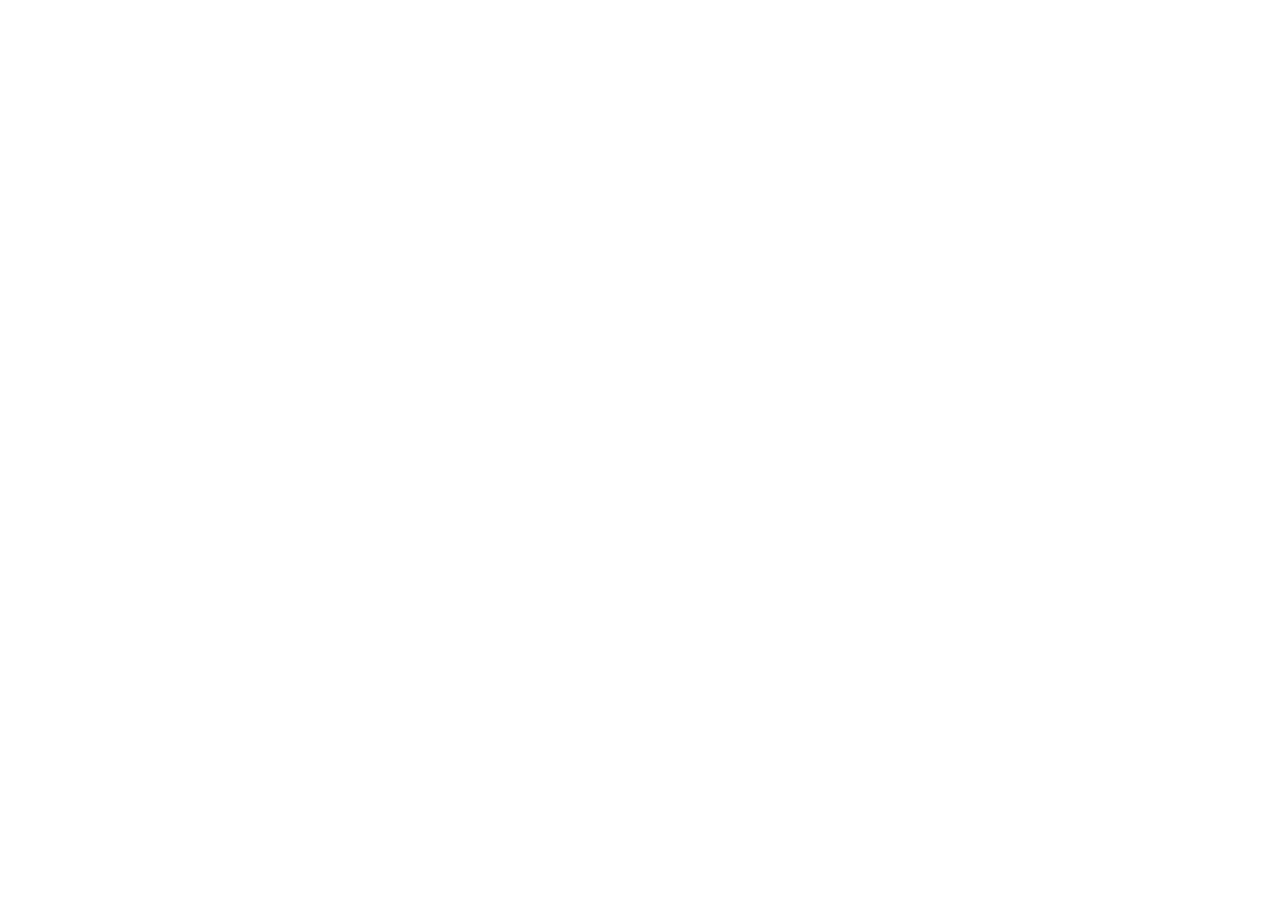
==== pages/curiosidades.html @ 5882b09d "Feat: Adicionando a atividade" ====
<!DOCTYPE html>
<html>
    <head>
        <meta charset="UTF-8" />
        <title>AULA DE LINK</title>
        <link rel="stylesheet" href="css/style.css" />
    </head>
    <body>
        <header>

        </header>
        <main>

        </main>
        <footer>

        </footer>
    </body>

</html>
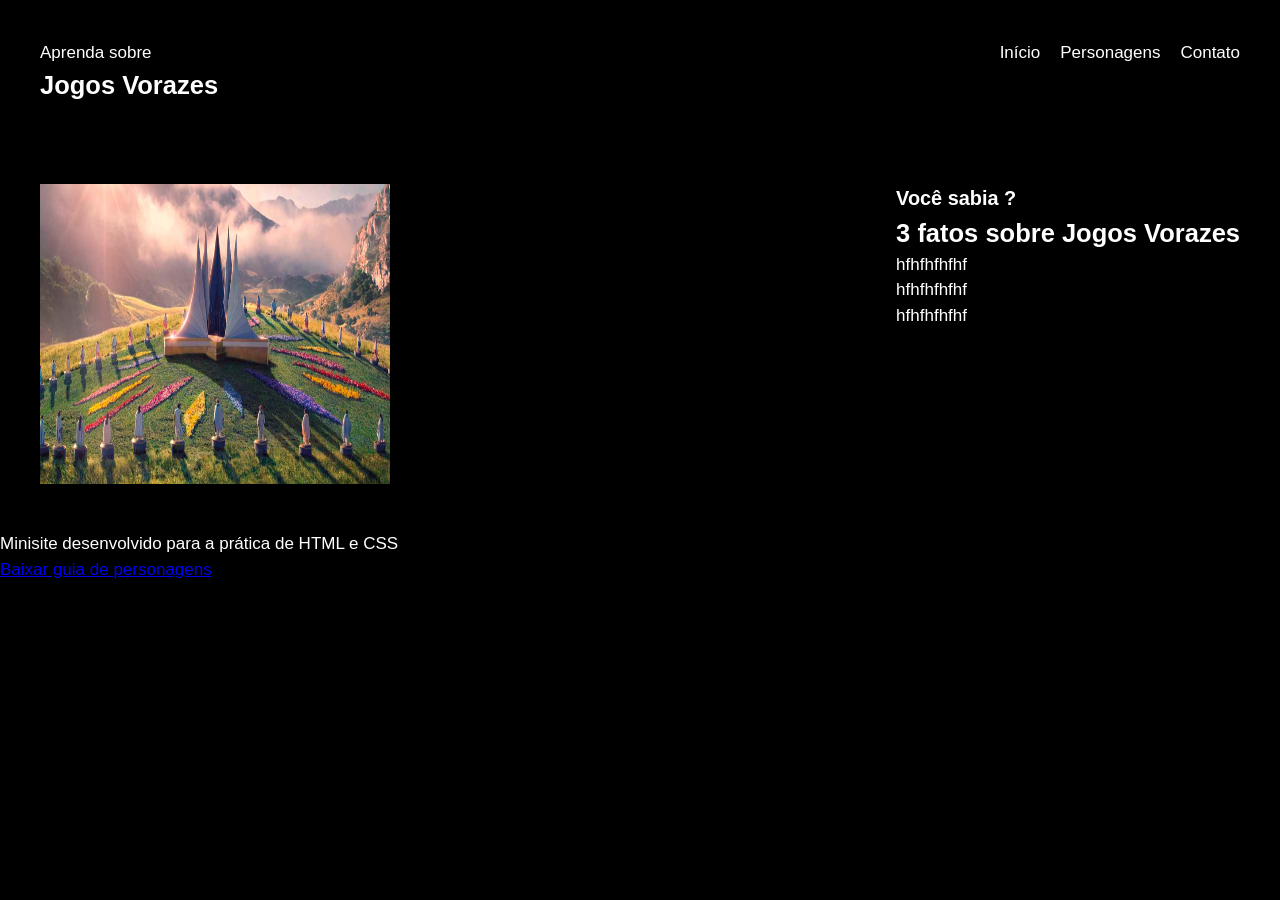
==== commit 34dd9de7: "Feat: Adicionando a tela inicial e parte da curiosidade" ====
--- a/pages/curiosidades.html
+++ b/pages/curiosidades.html
@@ -3,16 +3,44 @@
     <head>
         <meta charset="UTF-8" />
         <title>AULA DE LINK</title>
-        <link rel="stylesheet" href="css/style.css" />
+        <link rel="stylesheet" href="../css/curiosidade.css" />
     </head>
     <body>
         <header>
-
+            <section id="Aprenda">
+            <span class="textinho">Aprenda sobre</span>
+            <h1 id="titulo"><strong>Jogos Vorazes</strong></h1>
+        </section>
+        <section id="itens">
+            <span class="item">Início</span>
+            <span class="item">Personagens</span>
+            <span class="item">Contato</span>
+        </section>
         </header>
         <main>
+            <section id="curiosidades">
+                <article>
+                <img id="tordo" src="../assets/img/amanhecer.png"  alt="Imagem de amanhecer na colheita" />
+                </article>
 
+                <section id="VS">
+                    <article>
+                    <h3> Você sabia ? </h3>
+                     <h2> 3 fatos sobre Jogos Vorazes</h2>
+
+                    <article class="fatos">
+                    <p>hfhfhfhfhf</p>
+                    <article class="fatos">
+                    <p>hfhfhfhfhf</p>
+                    <article class="fatos">
+                    <p>hfhfhfhfhf</p>
+                 </article>
+                 </section>
+            </section>
         </main>
-        <footer>
+        <footer id="rodape">
+            <p>Minisite desenvolvido para a prática de HTML e CSS</p>
+            <a href="assets/img/image1.png" download> Baixar guia de personagens</a>
 
         </footer>
     </body>
--- a/css/curiosidade.css
+++ b/css/curiosidade.css
@@ -0,0 +1,43 @@
+* {
+    margin: 0;
+    padding: 0;
+    box-sizing: border-box;
+}
+body{
+    color: white;
+    background-color: black;
+    font-family:'Segoe UI', Tahoma, Geneva, Verdana, sans-serif;
+    line-height: 1.5;
+    font-size: 17px;
+    text-decoration: none;
+}
+header {
+    display: flex;
+    justify-content: space-between;
+    padding: 40px;
+
+}
+#itens {
+    display: flex;
+    gap: 20px;
+}
+#curiosidades{
+    padding: 20px;
+    margin: 20px;
+    display: flex;
+    justify-content: space-between;
+}
+#curiosidades img{
+    height: 300px;
+    width: 350px;;
+
+}
+#Vs{
+    display: flex;
+  flex-direction: row;
+  gap:10px
+}
+#VS{
+    display: flex;
+    flex-direction:row;
+}
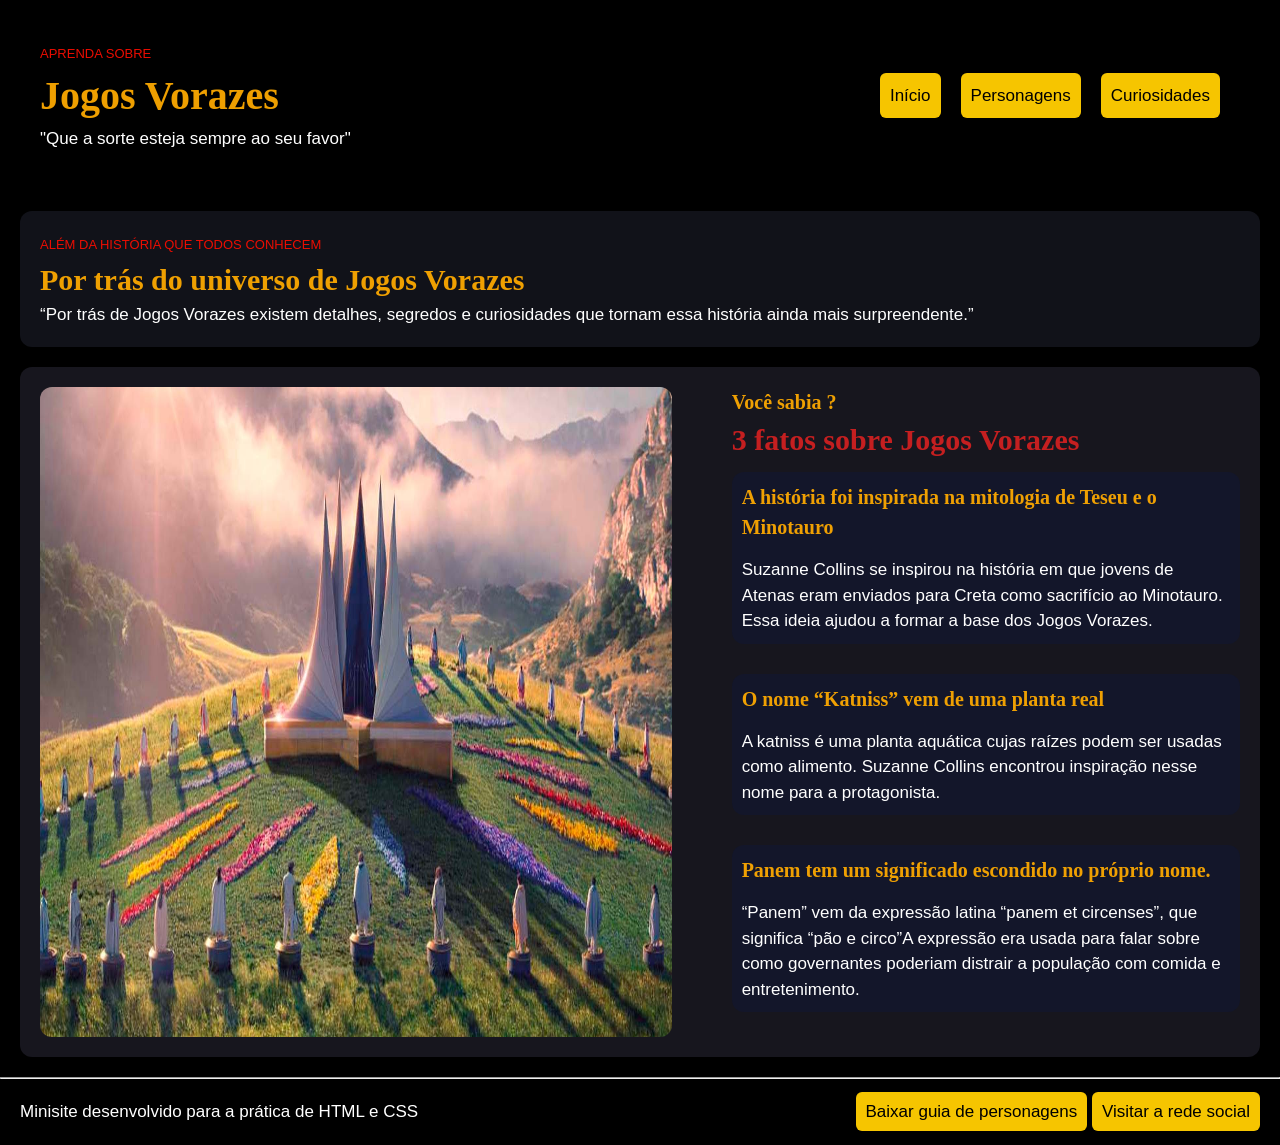
==== commit fce7baa9: "Feat: Adicionando as outras páginas" ====
--- a/pages/curiosidades.html
+++ b/pages/curiosidades.html
@@ -7,42 +7,60 @@
     </head>
     <body>
         <header>
-            <section id="Aprenda">
+        <section id="Aprenda">
             <span class="textinho">Aprenda sobre</span>
             <h1 id="titulo"><strong>Jogos Vorazes</strong></h1>
+            <p>"Que a sorte esteja sempre ao seu favor"</p>
         </section>
-        <section id="itens">
-            <span class="item">Início</span>
-            <span class="item">Personagens</span>
-            <span class="item">Contato</span>
+        <section id="item">
+            <a class= "itens" href="../index.html">Início</a>
+            <a class= "itens" href="personagens.html"> Personagens</a>
+            <a class= "itens" href="curiosidades.html"> Curiosidades</a>
         </section>
         </header>
         <main>
+            <section id="Alem">
+              <article>
+                <span class="textinho">Além da história que todos conhecem</span>
+                <h2> Por trás do universo de Jogos Vorazes</h2>
+                <p>“Por trás de Jogos Vorazes existem detalhes, segredos e curiosidades que tornam essa história ainda mais surpreendente.”</p>
+             </article>
+            </section>
             <section id="curiosidades">
                 <article>
                 <img id="tordo" src="../assets/img/amanhecer.png"  alt="Imagem de amanhecer na colheita" />
                 </article>
-
                 <section id="VS">
                     <article>
-                    <h3> Você sabia ? </h3>
-                     <h2> 3 fatos sobre Jogos Vorazes</h2>
-
+                        <h3> Você sabia ? </h3>
+                        <h2> 3 fatos sobre Jogos Vorazes</h2>
+                    </article>
                     <article class="fatos">
-                    <p>hfhfhfhfhf</p>
+                        <h3 class="contexto"> A história foi inspirada na mitologia de Teseu e o Minotauro</h3>
+                        <p>Suzanne Collins se inspirou na história em que jovens de Atenas eram enviados para Creta como sacrifício ao Minotauro. Essa ideia ajudou a formar a base dos Jogos Vorazes.</p>
+                    </article>
                     <article class="fatos">
-                    <p>hfhfhfhfhf</p>
+                        <h3 class="contexto">O nome “Katniss” vem de uma planta real</h3>
+                        <p>A katniss é uma planta aquática cujas raízes podem ser usadas como alimento. Suzanne Collins encontrou inspiração nesse nome para a protagonista.</p>
+                    </article>
                     <article class="fatos">
-                    <p>hfhfhfhfhf</p>
-                 </article>
-                 </section>
+                         <h3 class="contexto">Panem tem um significado escondido no próprio nome.</h3>
+                         <p>“Panem” vem da expressão latina “panem et circenses”, que significa “pão e circo”A expressão era usada para falar sobre como governantes poderiam distrair a população com comida e entretenimento.</p>
+                    </article>
+                </section>
             </section>
         </main>
-        <footer id="rodape">
-            <p>Minisite desenvolvido para a prática de HTML e CSS</p>
-            <a href="assets/img/image1.png" download> Baixar guia de personagens</a>
-
-        </footer>
+        <hr>
+       <footer id="rodape">
+                <p>Minisite desenvolvido para a prática de HTML e CSS</p>
+                <article id="Guias">
+                <a href="../assets/img/image1.png" download> Baixar guia de personagens</a>
+                <a href="https://www.instagram.com/jogosvorazes.oficial/"
+                target="_blank"
+                rel="noreferrer">
+                Visitar a rede social</a>
+                </article>
+            </footer>
     </body>
 
 </html>
--- a/css/curiosidade.css
+++ b/css/curiosidade.css
@@ -11,33 +11,118 @@
     font-size: 17px;
     text-decoration: none;
 }
+h1{
+    font-size: 40px;
+    font-weight: 700;
+    color: #ffaa00ee;
+    font-family:'Times New Roman', Times, sans-serif;
+}
+
 header {
     display: flex;
     justify-content: space-between;
     padding: 40px;
+    align-items: center;
+    flex-wrap: wrap;
+}
 
-}
-#itens {
+
+#item {
     display: flex;
     gap: 20px;
+    padding: 20px;
 }
+
+
+#Alem {
+    padding: 20px;
+    margin: 20px;
+    background-color: rgb(17, 18, 25);
+    border-radius: 12px;
+}
+#Alem h2{
+    font-size: 30px;
+    font-weight: 700;
+    color: #ffaa00ee;
+    font-family:'Times New Roman', Times, sans-serif;
+}
+
 #curiosidades{
     padding: 20px;
     margin: 20px;
+    background-color: rgb(23, 22, 30);
+    display: flex;
+    justify-content: space-between;
+    border-radius: 12px;
+    gap: 5%;
+}
+#curiosidades img{
+    height: 100%;
+    width:100%;
+    border-radius: 12px;
+
+}
+#VS{
+    gap:10px;
+    margin-bottom: 5px;
+    display: flex;
+    flex-direction: column;
+    flex-wrap: wrap;
+    gap: 10px;
+    
+}
+
+#VS h3{
+     font-size: 20px;
+    font-weight: 700;
+    color:#ffaa00ee;
+    font-family:'Times New Roman', Times, sans-serif;
+}
+#VS h2{
+   font-size: 30px;
+    font-weight: 700;
+    font-family:'Times New Roman', Times, sans-serif;
+    color :rgba(226, 33, 33, 0.859);
+}
+.fatos{
+    background-color:rgb(19, 22, 42);
+    border-radius: 12px;
+    width: 100%; 
+    height: auto;
+    margin-bottom:20px;
+
+}
+.contexto{
+  margin: 5px;
+  padding: 5px;
+}
+.fatos p{
+    padding: 5px; 
+    margin: 5px;
+}
+
+
+#rodape {
+    padding: 20px;
     display: flex;
     justify-content: space-between;
 }
-#curiosidades img{
-    height: 300px;
-    width: 350px;;
 
+.textinho{
+    color: #fb0d00ee;
+    font-size: 13px;
+    text-transform: uppercase;
 }
-#Vs{
-    display: flex;
-  flex-direction: row;
-  gap:10px
+a {
+  color: #000000;
+  background-color:#f6c500;
+  padding: 10px;
+  text-decoration: none;
+  border-radius: 6px;
 }
-#VS{
-    display: flex;
-    flex-direction:row;
-}+a:hover {
+  color: #ffffff;
+  background-color: #d81d1d;
+}
+
+
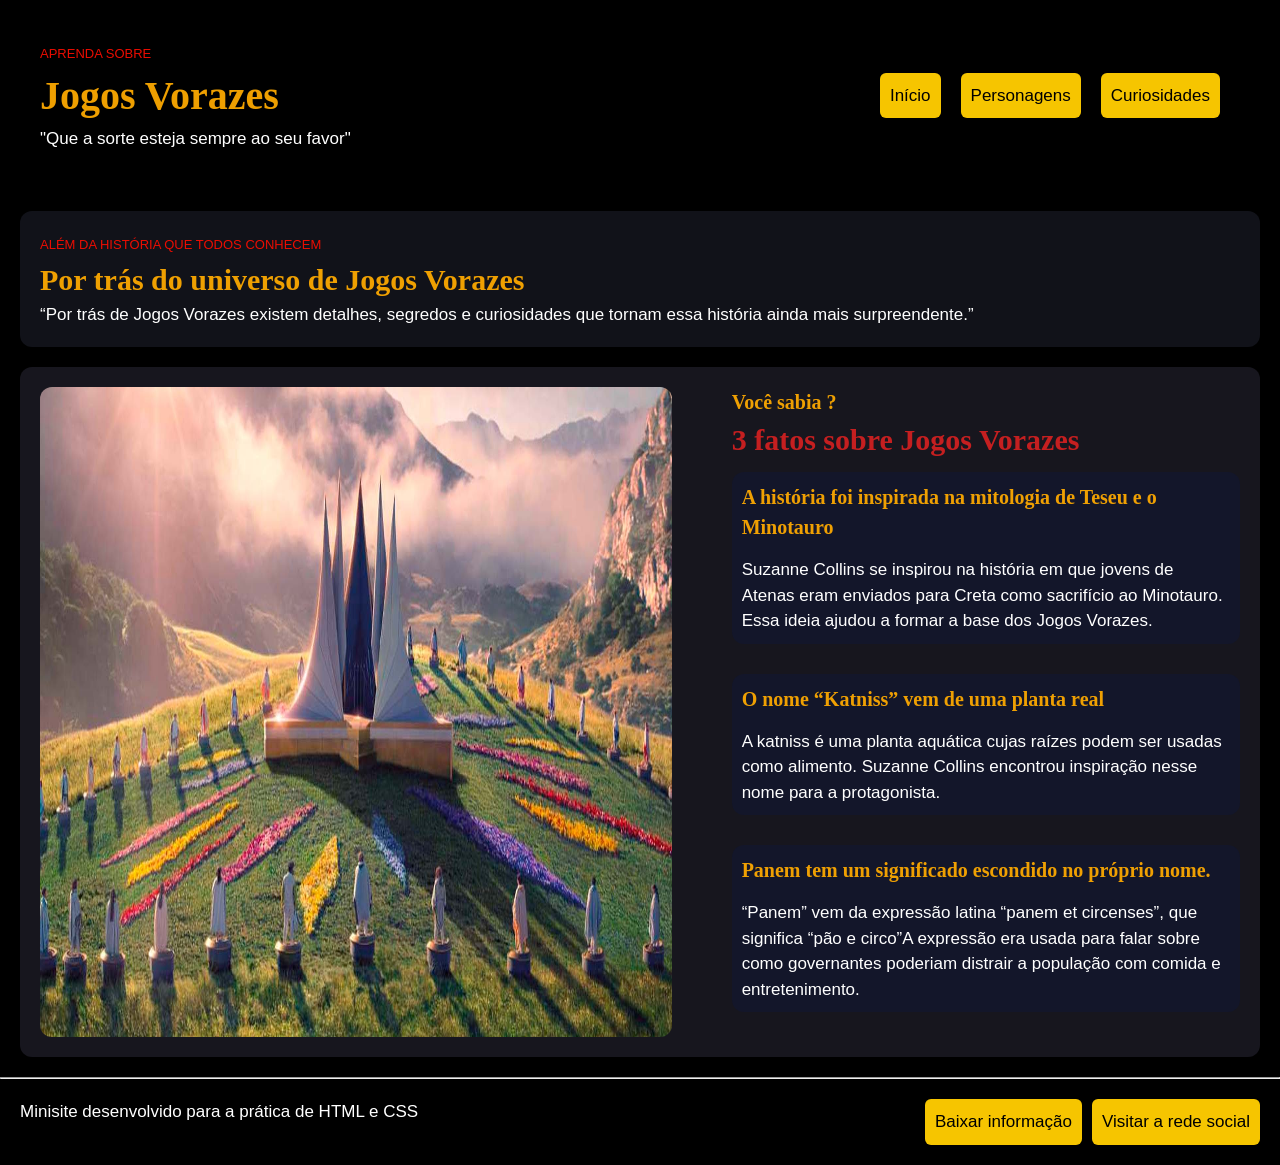
==== commit 3f50bd47: "style: ajustei os espaços" ====
--- a/pages/curiosidades.html
+++ b/pages/curiosidades.html
@@ -54,7 +54,7 @@
        <footer id="rodape">
                 <p>Minisite desenvolvido para a prática de HTML e CSS</p>
                 <article id="Guias">
-                <a href="../assets/img/image1.png" download> Baixar guia de personagens</a>
+                <a href="../assets/files/hungergames.png" download> Baixar informação</a>
                 <a href="https://www.instagram.com/jogosvorazes.oficial/"
                 target="_blank"
                 rel="noreferrer">
--- a/css/curiosidade.css
+++ b/css/curiosidade.css
@@ -106,6 +106,12 @@
     padding: 20px;
     display: flex;
     justify-content: space-between;
+    flex-wrap: wrap;
+}
+#Guias{
+    display: flex;
+    justify-content: space-between;
+    gap:10px
 }
 
 .textinho{
